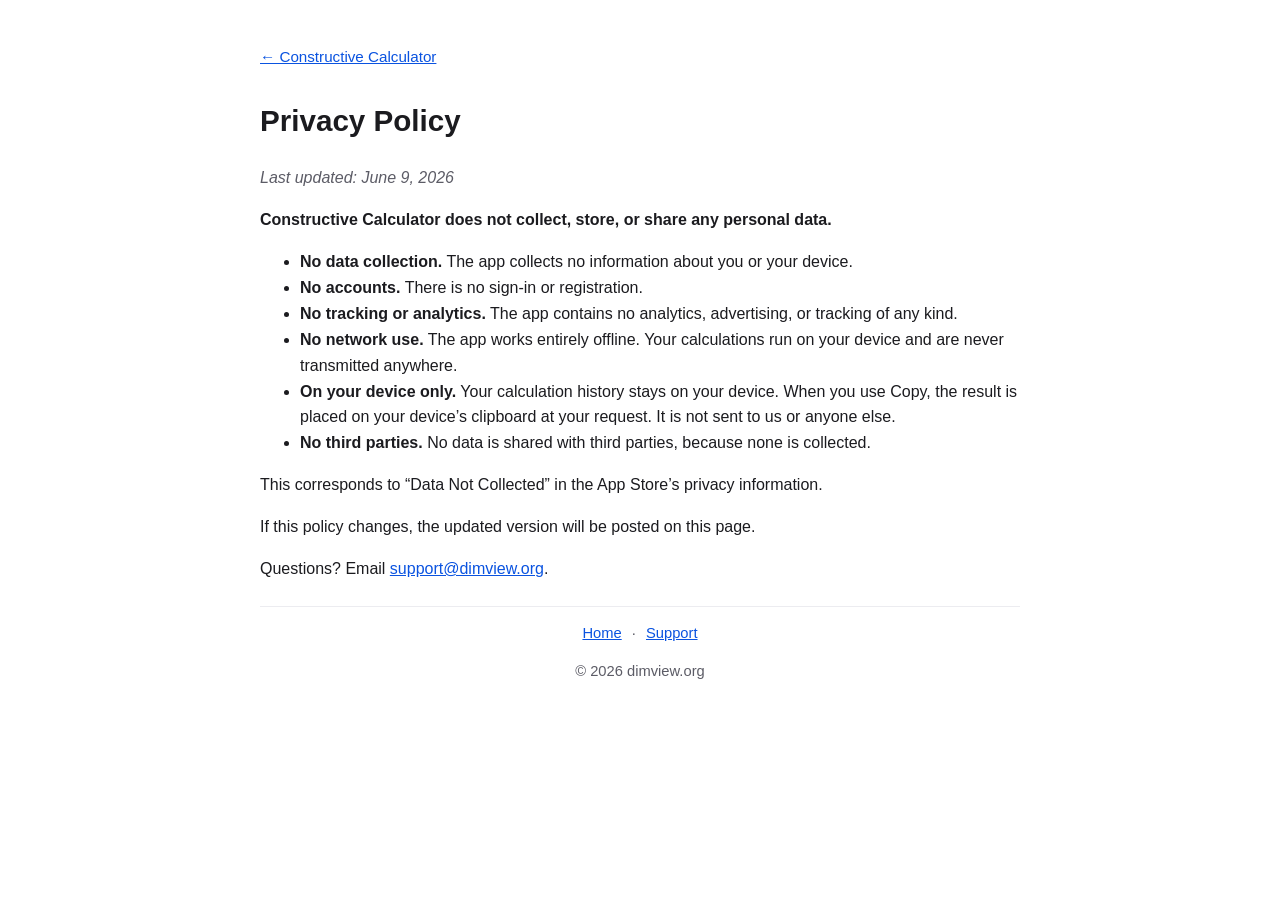
==== privacy.html @ 9dbbde0a "Initial site: landing, support, privacy (GitHub Pages)" ====
<!DOCTYPE html>
<html lang="en">
<head>
<meta charset="utf-8">
<meta name="viewport" content="width=device-width, initial-scale=1">
<title>Privacy Policy | Constructive Calculator</title>
<meta name="description" content="Privacy policy for Constructive Calculator. The app collects no data.">
<link rel="icon" href="favicon.png">
<link rel="stylesheet" href="style.css">
</head>
<body>
<main class="container page">
  <a class="back" href="index.html">&larr; Constructive Calculator</a>
  <h1>Privacy Policy</h1>
  <p class="muted"><i>Last updated: June 9, 2026</i></p>

  <p><b>Constructive Calculator does not collect, store, or share any personal data.</b></p>

  <ul>
    <li><b>No data collection.</b> The app collects no information about you or your device.</li>
    <li><b>No accounts.</b> There is no sign-in or registration.</li>
    <li><b>No tracking or analytics.</b> The app contains no analytics, advertising, or
      tracking of any kind.</li>
    <li><b>No network use.</b> The app works entirely offline. Your calculations run on your
      device and are never transmitted anywhere.</li>
    <li><b>On your device only.</b> Your calculation history stays on your device. When you
      use Copy, the result is placed on your device&rsquo;s clipboard at your request. It is
      not sent to us or anyone else.</li>
    <li><b>No third parties.</b> No data is shared with third parties, because none is
      collected.</li>
  </ul>

  <p>This corresponds to &ldquo;Data Not Collected&rdquo; in the App Store&rsquo;s privacy
  information.</p>

  <p>If this policy changes, the updated version will be posted on this page.</p>

  <p>Questions? Email <a href="mailto:support@dimview.org">support@dimview.org</a>.</p>
</main>

<footer class="container">
  <p><a href="index.html">Home</a> &middot; <a href="support.html">Support</a></p>
  <p>&copy; 2026 dimview.org</p>
</footer>
</body>
</html>
---- style.css ----
:root {
  --blue: #0a53e0;
  --ink: #1b1b1f;
  --muted: #5c5c66;
  --bg: #ffffff;
  --card: #f5f6f8;
  --line: #ececf0;
}
* { box-sizing: border-box; }
html { -webkit-text-size-adjust: 100%; }
body {
  margin: 0;
  font-family: -apple-system, BlinkMacSystemFont, "Segoe UI", Roboto, Helvetica, Arial, sans-serif;
  color: var(--ink);
  background: var(--bg);
  line-height: 1.62;
}
a { color: var(--blue); }
.container { max-width: 760px; margin: 0 auto; padding: 0 20px; }

.hero {
  text-align: center;
  padding: 64px 20px 44px;
  background: linear-gradient(180deg, #eef3ff, #ffffff);
}
.hero .icon { width: 120px; height: 120px; border-radius: 27px;
  box-shadow: 0 6px 22px rgba(10, 83, 224, 0.18); }
.hero h1 { font-size: 2.25rem; margin: 18px 0 6px; letter-spacing: -0.5px; }
.hero .tagline { font-size: 1.15rem; color: var(--muted); margin: 0 0 24px; }
.btn {
  display: inline-block; background: var(--blue); color: #fff; text-decoration: none;
  padding: 12px 22px; border-radius: 12px; font-weight: 600; font-size: 1rem;
}
.btn.disabled { background: #c9ccd3; cursor: default; }

section { padding: 34px 0; }
h2 { font-size: 1.5rem; }
.lead { font-size: 1.2rem; font-weight: 600; }
.muted { color: var(--muted); }

.shots { display: flex; gap: 18px; justify-content: center; flex-wrap: wrap; }
.shots img { width: 230px; max-width: 44%; border-radius: 18px;
  box-shadow: 0 4px 18px rgba(0, 0, 0, 0.13); }

ul.features { list-style: none; padding: 0; margin: 0; }
ul.features li { padding: 12px 0; border-bottom: 1px solid var(--line); }

.callout { background: var(--card); border-radius: 14px; padding: 20px 22px; }

footer { border-top: 1px solid var(--line); padding: 28px 0 48px;
  color: var(--muted); font-size: 0.92rem; text-align: center; }
footer a { margin: 0 6px; }

.page { padding: 44px 0 8px; }
.page h1 { font-size: 1.85rem; }
.back { display: inline-block; margin-bottom: 8px; font-size: 0.95rem; }
code { background: #eef0f4; padding: 1px 5px; border-radius: 5px; font-size: 0.92em; }
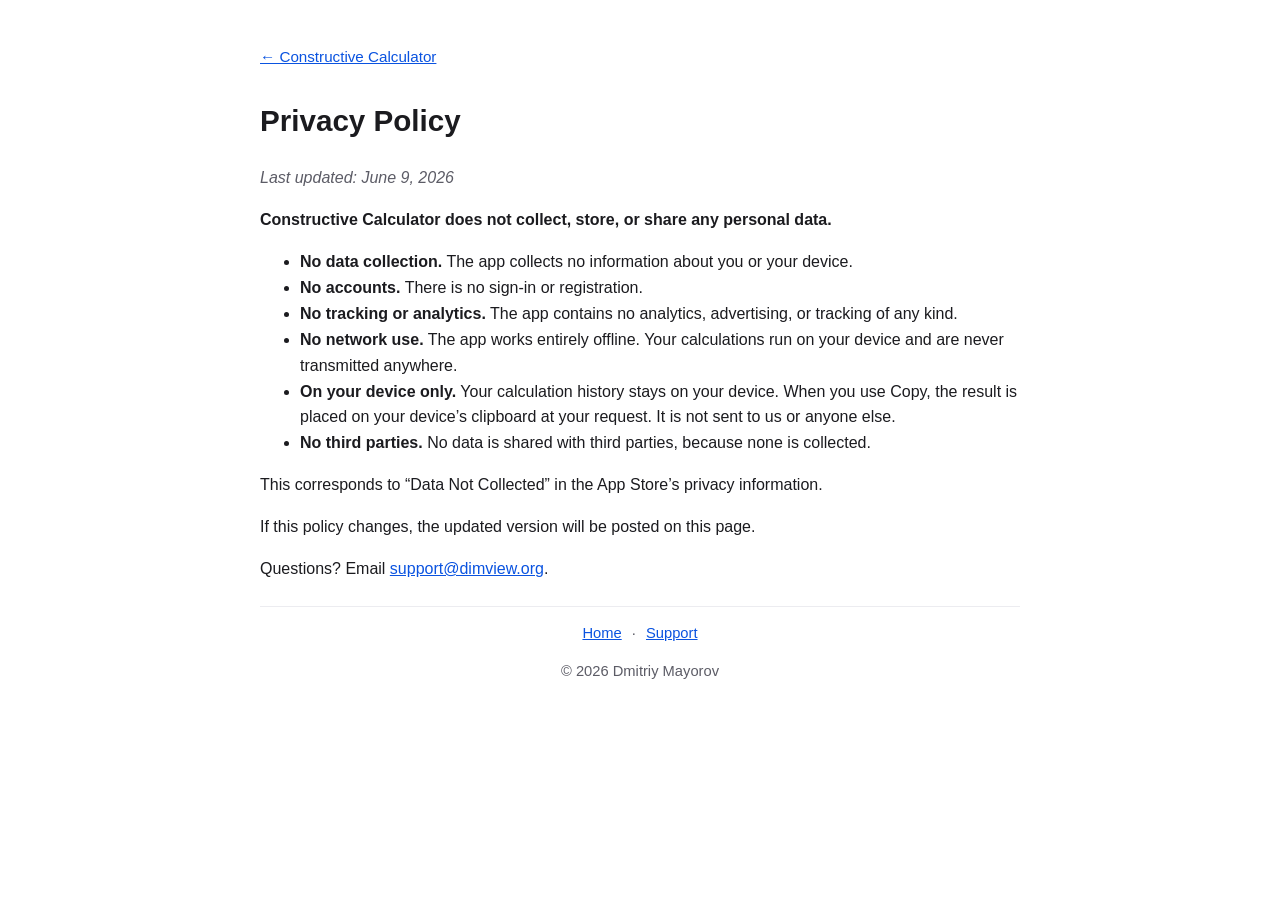
==== commit a36f9945: "Set copyright to Dmitriy Mayorov" ====
--- a/privacy.html
+++ b/privacy.html
@@ -40,7 +40,7 @@
 
 <footer class="container">
   <p><a href="index.html">Home</a> &middot; <a href="support.html">Support</a></p>
-  <p>&copy; 2026 dimview.org</p>
+  <p>&copy; 2026 Dmitriy Mayorov</p>
 </footer>
 </body>
 </html>
